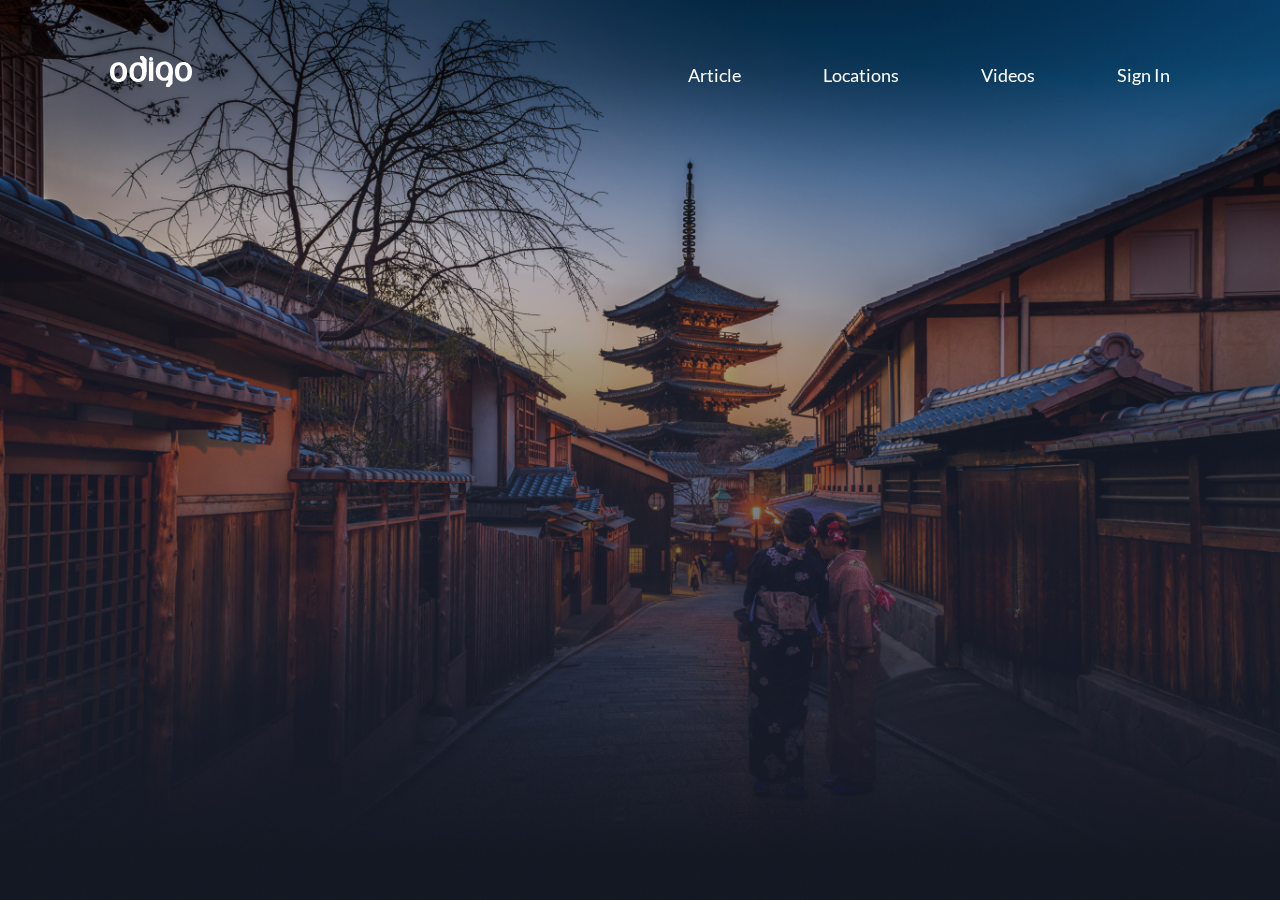
==== index.html @ f03ca190 "Downloaded" ====
<!DOCTYPE html>
<html lang="en">
<head>
    <meta charset="UTF-8">
    <meta http-equiv="X-UA-Compatible" content="IE=edge">
    <meta name="viewport" content="width=device-width, initial-scale=1.0">
    <title>Discover Amazing places in Japan</title>
    <link rel="stylesheet" href="css/style.css">
</head>
<body>
    <header class="header">
        <div class="wrapper">
            
            <div class="header__wrapper">
                <div class="header__logo">
                    <a href="/" class="header__logo-link">
                        <img src="/img/svg/odigo-Logo.svg" alt="Discover Amazing places in Japan">
                    </a>
                </div>
    
                <nav class="header__nav">
                    <ul class="header__list">
                        <li class="header__item">
                            <a href="#!" class="header__link">Article</a>
                        </li>
                        <li class="header__item">
                            <a href="#!" class="header__link">Locations</a>
                        </li>
                        <li class="header__item">
                            <a href="#!" class="header__link">Videos</a>
                        </li>
                        <li class="header__item">
                            <a href="#!" class="header__link">Sign In</a>
                        </li>
                    </ul>
                </nav>
            </div>

        </div>
    </header>

    <main class="main">
        <section class="intro">
            
        </section>
    </main>
</body>
</html>
---- css/style.css ----
/* http://meyerweb.com/eric/tools/css/reset/
   v2.0-modified | 20110126
   License: none (public domain)
*/

html, body, div, span, applet, object, iframe,
h1, h2, h3, h4, h5, h6, p, blockquote, pre,
a, abbr, acronym, address, big, cite, code,
del, dfn, em, img, ins, kbd, q, s, samp,
small, strike, strong, sub, sup, tt, var,
b, u, i, center,
dl, dt, dd, ol, ul, li,
fieldset, form, label, legend,
table, caption, tbody, tfoot, thead, tr, th, td,
article, aside, canvas, details, embed,
figure, figcaption, footer, header, hgroup,
menu, nav, output, ruby, section, summary,
time, mark, audio, video {
  margin: 0;
	padding: 0;
	border: 0;
	font-size: 100%;
	font: inherit;
	vertical-align: baseline;
}

/* make sure to set some focus styles for accessibility */
:focus {
    outline: 0;
}

/* HTML5 display-role reset for older browsers */
article, aside, details, figcaption, figure,
footer, header, hgroup, menu, nav, section {
	display: block;
}

body {
	line-height: 1;
}

ol, ul {
	list-style: none;
}

blockquote, q {
	quotes: none;
}

blockquote:before, blockquote:after,
q:before, q:after {
	content: '';
	content: none;
}

table {
	border-collapse: collapse;
	border-spacing: 0;
}

input[type=search]::-webkit-search-cancel-button,
input[type=search]::-webkit-search-decoration,
input[type=search]::-webkit-search-results-button,
input[type=search]::-webkit-search-results-decoration {
    -webkit-appearance: none;
    -moz-appearance: none;
}

input[type=search] {
    -webkit-appearance: none;
    -moz-appearance: none;
    -webkit-box-sizing: content-box;
    -moz-box-sizing: content-box;
    box-sizing: content-box;
}

textarea {
    overflow: auto;
    vertical-align: top;
    resize: vertical;
}

/**
 * Correct `inline-block` display not defined in IE 6/7/8/9 and Firefox 3.
 */

audio,
canvas,
video {
    display: inline-block;
    *display: inline;
    *zoom: 1;
    max-width: 100%;
}

/**
 * Prevent modern browsers from displaying `audio` without controls.
 * Remove excess height in iOS 5 devices.
 */

audio:not([controls]) {
    display: none;
    height: 0;
}

/**
 * Address styling not present in IE 7/8/9, Firefox 3, and Safari 4.
 * Known issue: no IE 6 support.
 */

[hidden] {
    display: none;
}

/**
 * 1. Correct text resizing oddly in IE 6/7 when body `font-size` is set using
 *    `em` units.
 * 2. Prevent iOS text size adjust after orientation change, without disabling
 *    user zoom.
 */

html {
    font-size: 100%; /* 1 */
    -webkit-text-size-adjust: 100%; /* 2 */
    -ms-text-size-adjust: 100%; /* 2 */
}

/**
 * Address `outline` inconsistency between Chrome and other browsers.
 */

a:focus {
    outline: thin dotted;
}

/**
 * Improve readability when focused and also mouse hovered in all browsers.
 */

a:active,
a:hover {
    outline: 0;
}

/**
 * 1. Remove border when inside `a` element in IE 6/7/8/9 and Firefox 3.
 * 2. Improve image quality when scaled in IE 7.
 */

img {
    border: 0; /* 1 */
    -ms-interpolation-mode: bicubic; /* 2 */
}

/**
 * Address margin not present in IE 6/7/8/9, Safari 5, and Opera 11.
 */

figure {
    margin: 0;
}

/**
 * Correct margin displayed oddly in IE 6/7.
 */

form {
    margin: 0;
}

/**
 * Define consistent border, margin, and padding.
 */

fieldset {
    border: 1px solid #c0c0c0;
    margin: 0 2px;
    padding: 0.35em 0.625em 0.75em;
}

/**
 * 1. Correct color not being inherited in IE 6/7/8/9.
 * 2. Correct text not wrapping in Firefox 3.
 * 3. Correct alignment displayed oddly in IE 6/7.
 */

legend {
    border: 0; /* 1 */
    padding: 0;
    white-space: normal; /* 2 */
    *margin-left: -7px; /* 3 */
}

/**
 * 1. Correct font size not being inherited in all browsers.
 * 2. Address margins set differently in IE 6/7, Firefox 3+, Safari 5,
 *    and Chrome.
 * 3. Improve appearance and consistency in all browsers.
 */

button,
input,
select,
textarea {
    font-size: 100%; /* 1 */
    margin: 0; /* 2 */
    vertical-align: baseline; /* 3 */
    *vertical-align: middle; /* 3 */
}

/**
 * Address Firefox 3+ setting `line-height` on `input` using `!important` in
 * the UA stylesheet.
 */

button,
input {
    line-height: normal;
}

/**
 * Address inconsistent `text-transform` inheritance for `button` and `select`.
 * All other form control elements do not inherit `text-transform` values.
 * Correct `button` style inheritance in Chrome, Safari 5+, and IE 6+.
 * Correct `select` style inheritance in Firefox 4+ and Opera.
 */

button,
select {
    text-transform: none;
}

/**
 * 1. Avoid the WebKit bug in Android 4.0.* where (2) destroys native `audio`
 *    and `video` controls.
 * 2. Correct inability to style clickable `input` types in iOS.
 * 3. Improve usability and consistency of cursor style between image-type
 *    `input` and others.
 * 4. Remove inner spacing in IE 7 without affecting normal text inputs.
 *    Known issue: inner spacing remains in IE 6.
 */

button,
html input[type="button"], /* 1 */
input[type="reset"],
input[type="submit"] {
    -webkit-appearance: button; /* 2 */
    cursor: pointer; /* 3 */
    *overflow: visible;  /* 4 */
}

/**
 * Re-set default cursor for disabled elements.
 */

button[disabled],
html input[disabled] {
    cursor: default;
}

/**
 * 1. Address box sizing set to content-box in IE 8/9.
 * 2. Remove excess padding in IE 8/9.
 * 3. Remove excess padding in IE 7.
 *    Known issue: excess padding remains in IE 6.
 */

input[type="checkbox"],
input[type="radio"] {
    box-sizing: border-box; /* 1 */
    padding: 0; /* 2 */
    *height: 13px; /* 3 */
    *width: 13px; /* 3 */
}

/**
 * 1. Address `appearance` set to `searchfield` in Safari 5 and Chrome.
 * 2. Address `box-sizing` set to `border-box` in Safari 5 and Chrome
 *    (include `-moz` to future-proof).
 */

input[type="search"] {
    -webkit-appearance: textfield; /* 1 */
    -moz-box-sizing: content-box;
    -webkit-box-sizing: content-box; /* 2 */
    box-sizing: content-box;
}

/**
 * Remove inner padding and search cancel button in Safari 5 and Chrome
 * on OS X.
 */

input[type="search"]::-webkit-search-cancel-button,
input[type="search"]::-webkit-search-decoration {
    -webkit-appearance: none;
}

/**
 * Remove inner padding and border in Firefox 3+.
 */

button::-moz-focus-inner,
input::-moz-focus-inner {
    border: 0;
    padding: 0;
}

/**
 * 1. Remove default vertical scrollbar in IE 6/7/8/9.
 * 2. Improve readability and alignment in all browsers.
 */

textarea {
    overflow: auto; /* 1 */
    vertical-align: top; /* 2 */
}

/**
 * Remove most spacing between table cells.
 */

table {
    border-collapse: collapse;
    border-spacing: 0;
}

html,
button,
input,
select,
textarea {
    color: #222;
}


::-moz-selection {
    background: #b3d4fc;
    text-shadow: none;
}

::selection {
    background: #b3d4fc;
    text-shadow: none;
}

img {
    vertical-align: middle;
}

fieldset {
    border: 0;
    margin: 0;
    padding: 0;
}

textarea {
    resize: vertical;
}

.chromeframe {
    margin: 0.2em 0;
    background: #ccc;
    color: #000;
    padding: 0.2em 0;
}


/* lato-regular - latin */
@font-face {
    font-display: swap; /* Check https://developer.mozilla.org/en-US/docs/Web/CSS/@font-face/font-display for other options. */
    font-family: 'Lato';
    font-style: normal;
    font-weight: 400;
    src: url('../fonts/lato-v23-latin-regular.woff2') format('woff2'), /* Chrome 36+, Opera 23+, Firefox 39+ */
         url('../fonts/lato-v23-latin-regular.woff') format('woff'); /* Chrome 5+, Firefox 3.6+, IE 9+, Safari 5.1+ */
  }
  /* lato-700 - latin */
  @font-face {
    font-display: swap; /* Check https://developer.mozilla.org/en-US/docs/Web/CSS/@font-face/font-display for other options. */
    font-family: 'Lato';
    font-style: normal;
    font-weight: 700;
    src: url('../fonts/lato-v23-latin-700.woff2') format('woff2'), /* Chrome 36+, Opera 23+, Firefox 39+ */
         url('../fonts/lato-v23-latin-700.woff') format('woff'); /* Chrome 5+, Firefox 3.6+, IE 9+, Safari 5.1+ */
  }
  /* lato-900 - latin */
  @font-face {
    font-display: swap; /* Check https://developer.mozilla.org/en-US/docs/Web/CSS/@font-face/font-display for other options. */
    font-family: 'Lato';
    font-style: normal;
    font-weight: 900;
    src: url('../fonts/lato-v23-latin-900.woff2') format('woff2'), /* Chrome 36+, Opera 23+, Firefox 39+ */
         url('../fonts/lato-v23-latin-900.woff') format('woff'); /* Chrome 5+, Firefox 3.6+, IE 9+, Safari 5.1+ */
  }
  html{
    box-sizing: border-box;
  }
  *, *::before, *::after{
    box-sizing: inherit;
  }

  body{
    font-family: 'Lato';
    font-style: normal;
    font-size: 16px;
    line-height: 1.2;
    font-weight: normal;
    color: #102746;
  }

  .wrapper{
    max-width: 1060px;
    margin: 0 auto;
  }

  /*header styles start*/
  .header{
    position: fixed;
    top: 0;
    left: 0;
    width: 100%;
  }
  .header__wrapper{
    display: flex;
    flex-wrap: wrap;
    align-items: flex-end;
    justify-content: space-between;
    padding-top: 56px;
  }
  .header__list{
    display: flex;
    flex-wrap: wrap;
  }
  .header__item{
    margin-right: 82px;
  }
  .header__item:last-child{
    margin-right: 0px;
  }
  .header__link{
    font-weight: 400;
    font-size: 18px;
    line-height: 24px;
    color: #FFFFFF;
    text-decoration: none;
  }
  .header__link:hover, .header__link:focus, .header__link:active{
    opacity: .75;
  }

  /*header styles end*/



  /*intro styles start*/

  .intro{
    height: 100vh;
    background: url(/img/intro-bg.jpg) no-repeat center;
    background-size: cover;
  }

  /*intro styles end*/
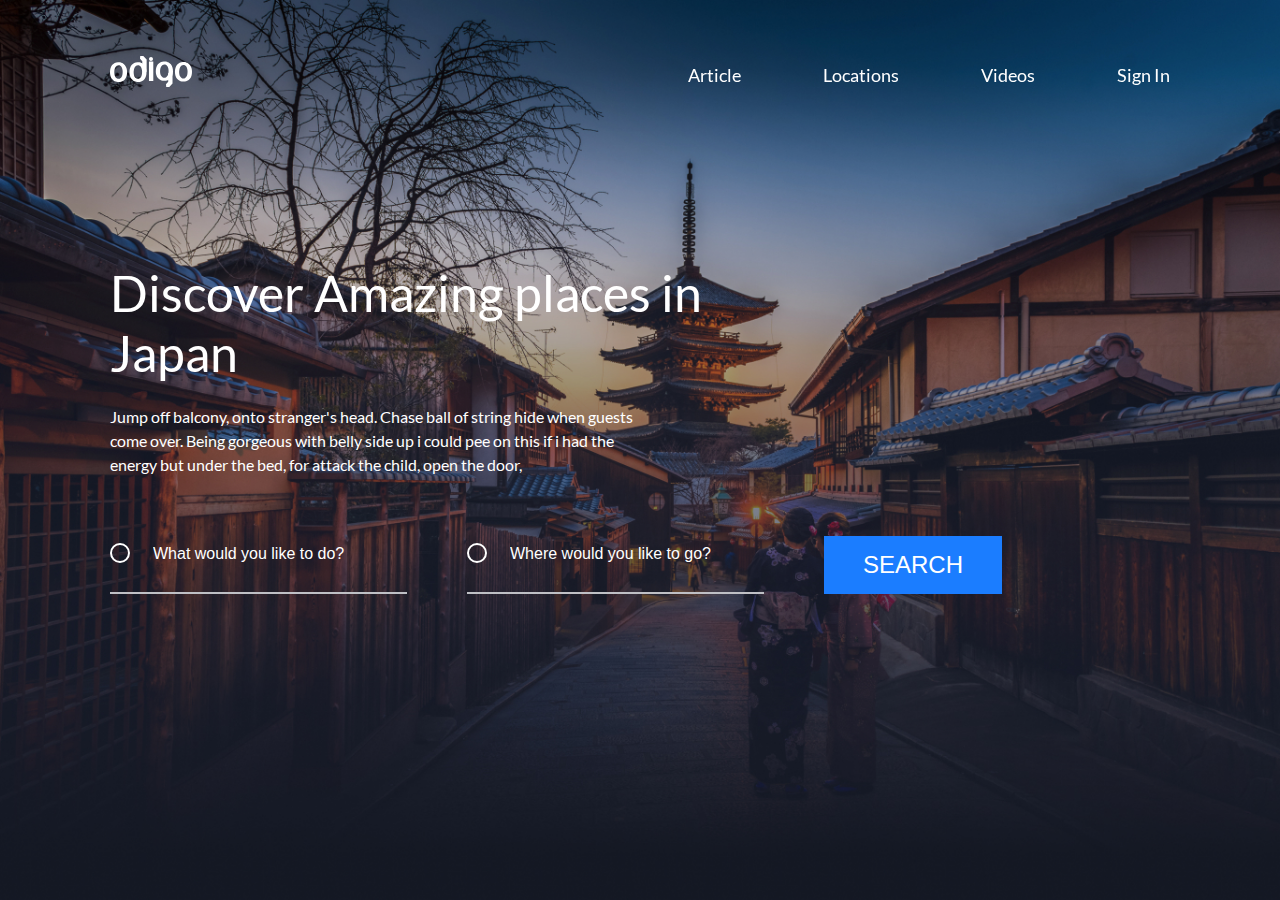
==== commit db2140d8: "intro layouted" ====
--- a/index.html
+++ b/index.html
@@ -5,7 +5,7 @@
     <meta http-equiv="X-UA-Compatible" content="IE=edge">
     <meta name="viewport" content="width=device-width, initial-scale=1.0">
     <title>Discover Amazing places in Japan</title>
-    <link rel="stylesheet" href="css/style.css">
+    <link rel="stylesheet" href="/css/style.css">
 </head>
 <body>
     <header class="header">
@@ -41,7 +41,23 @@
 
     <main class="main">
         <section class="intro">
-            
+            <div class="wrapper">
+                <h1 class="intro__title">
+                    Discover Amazing places in Japan
+                </h1>
+                <p class="intro__subtitle">
+                    Jump off balcony, onto stranger's head. Chase ball of string hide when guests come over. Being gorgeous with belly side up i could pee on this if i had the energy but under the bed, for attack the child, open the door, 
+                </p>
+                <form class="search-form">
+                    <fieldset class="search-form__wrap">
+                        <p class="search-form__info">
+                            <input type="text" name="user-like-to-do" class="search-form__field" placeholder="What would you like to do?">
+                            <input type="text" name="user-like-to-go" class="search-form__field" placeholder="Where would you like to go?">
+                            <button type="submit" class="search-form__submit">search</button>
+                        </p>
+                    </fieldset>
+                </form>
+            </div>
         </section>
     </main>
 </body>
--- a/css/style.css
+++ b/css/style.css
@@ -456,9 +456,62 @@
   /*intro styles start*/
 
   .intro{
-    height: 100vh;
+    min-height: 100vh;
     background: url(/img/intro-bg.jpg) no-repeat center;
     background-size: cover;
-  }
-
+    padding-top: 263px;
+    padding-bottom: 223px;
+  }
+  .intro__title{
+    max-width: 619px;
+    font-weight: 500;
+    font-size: 50px;
+    line-height: 60px;
+    color: white;
+    margin-bottom: 22px;
+  }
+
+  .intro__subtitle{
+    line-height: 24px;
+    max-width: 546px;
+    color: white;
+    margin-bottom: 59px;
+  }
+
+  .search-form__info{
+    display: flex;
+    flex-wrap: wrap;
+  }
+
+  .search-form__field{
+    width: 297px;
+    background-color: transparent;
+    background: url(/img/svg/Oval.svg) no-repeat left 7px;
+    background-size: 20px;
+    border: 0;
+    border-bottom: 2px solid #BFC0C5;
+    margin-right: 60px;
+    padding-left: 43px;
+    padding-bottom: 22px;
+    color: white;
+  }
+
+  .search-form__field::placeholder{
+    color: white;
+  }
+
+  .search-form__submit{
+    padding: 15px 39px;
+    text-transform: uppercase;
+    font-weight: 500;
+    font-size: 24px;
+    color: white;
+    background-color: #1B7DFF;
+    border: 0px;
+  }
+
+  .search-form__submit:hover, .search-form__submit:focus, .search-form__submit:active{
+    background-color: #103f7b;
+  }
+  
   /*intro styles end*/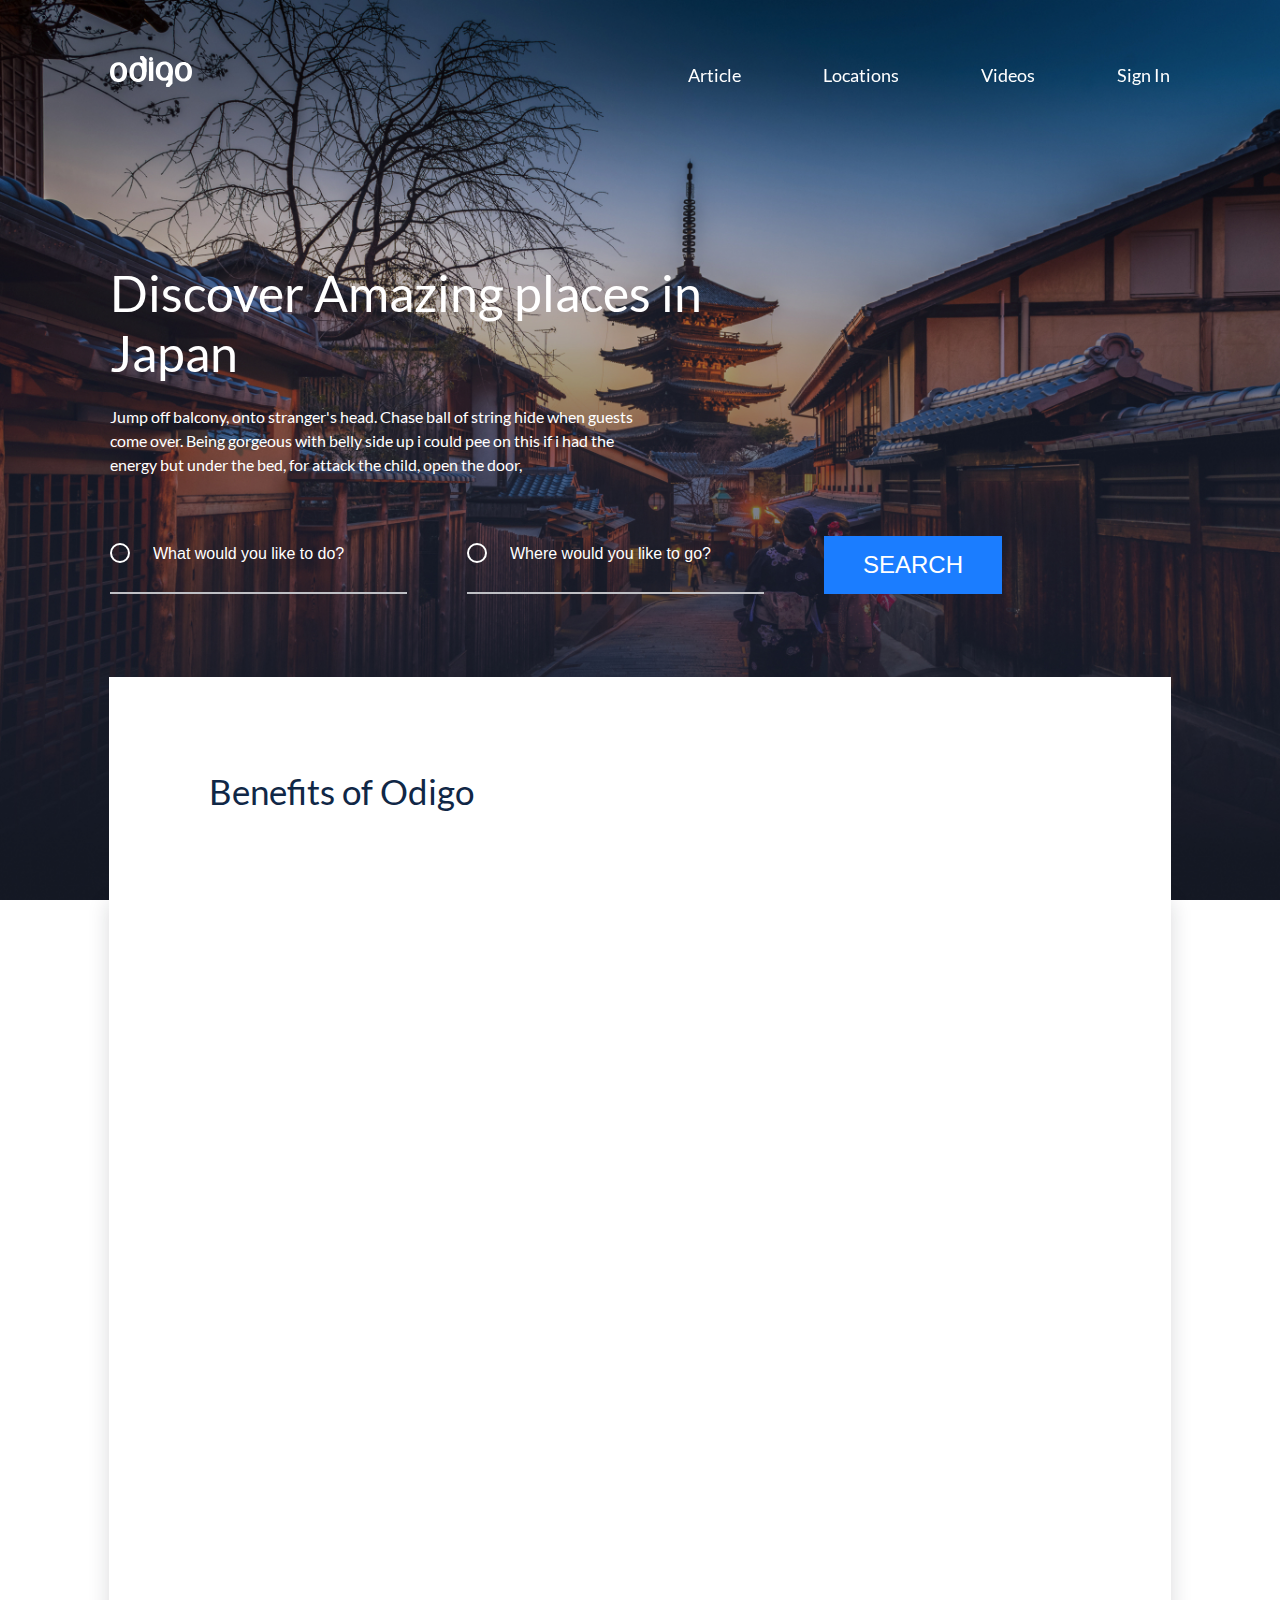
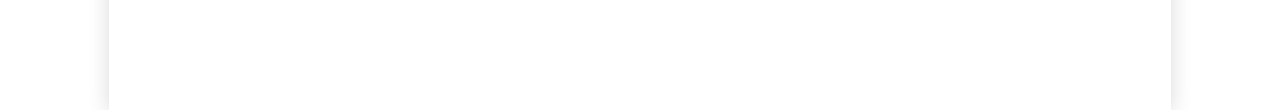
==== commit 946384a3: "Benefits" ====
--- a/index.html
+++ b/index.html
@@ -5,7 +5,7 @@
     <meta http-equiv="X-UA-Compatible" content="IE=edge">
     <meta name="viewport" content="width=device-width, initial-scale=1.0">
     <title>Discover Amazing places in Japan</title>
-    <link rel="stylesheet" href="/css/style.css">
+    <link rel="stylesheet" href="./css/style.css">
 </head>
 <body>
     <header class="header">
@@ -14,7 +14,7 @@
             <div class="header__wrapper">
                 <div class="header__logo">
                     <a href="/" class="header__logo-link">
-                        <img src="/img/svg/odigo-Logo.svg" alt="Discover Amazing places in Japan">
+                        <img src="./img/svg/odigo-Logo.svg" alt="Discover Amazing places in Japan">
                     </a>
                 </div>
     
@@ -59,6 +59,19 @@
                 </form>
             </div>
         </section>
+
+        <section class="benefits">
+            <div class="benefits_wrap">
+                <h2 class="benefits__title">
+                    Benefits of Odigo
+                </h2>
+                <div class="benefits__cards">
+                    <div class="benefits__card"></div>
+                    <div class="benefits__card"></div>
+                    <div class="benefits__card"></div>
+                </div>
+            </div>
+        </section>
     </main>
 </body>
 </html>--- a/css/style.css
+++ b/css/style.css
@@ -457,7 +457,7 @@
 
   .intro{
     min-height: 100vh;
-    background: url(/img/intro-bg.jpg) no-repeat center;
+    background: url(../img/intro-bg.jpg) no-repeat center;
     background-size: cover;
     padding-top: 263px;
     padding-bottom: 223px;
@@ -486,7 +486,7 @@
   .search-form__field{
     width: 297px;
     background-color: transparent;
-    background: url(/img/svg/Oval.svg) no-repeat left 7px;
+    background: url(../img/svg/Oval.svg) no-repeat left 7px;
     background-size: 20px;
     border: 0;
     border-bottom: 2px solid #BFC0C5;
@@ -514,4 +514,36 @@
     background-color: #103f7b;
   }
   
-  /*intro styles end*/+  /*intro styles end*/
+
+  /*benefits styles begin*/
+
+  .benefits_wrap{
+    max-width: 1062px;
+    background-color: white;
+    margin: 0 auto;
+    box-shadow: 0px 2px 20px 
+        rgba(21, 24, 36, 0.15993);
+    position: relative;
+  }
+
+  .benefits__card{
+    height: 30vh;
+
+  }
+
+  .benefits__title{
+    width: 100%;
+    font-weight: 500;
+    font-size: 35px;
+    line-height: 42px;
+    color: #102746;
+    padding: 93px 100px 88px 100px;
+    position: absolute;
+    top: 0;
+    left: 0;
+    transform: translateY(-100%);
+    background: white;
+  }
+
+  /*benefits styles end*/